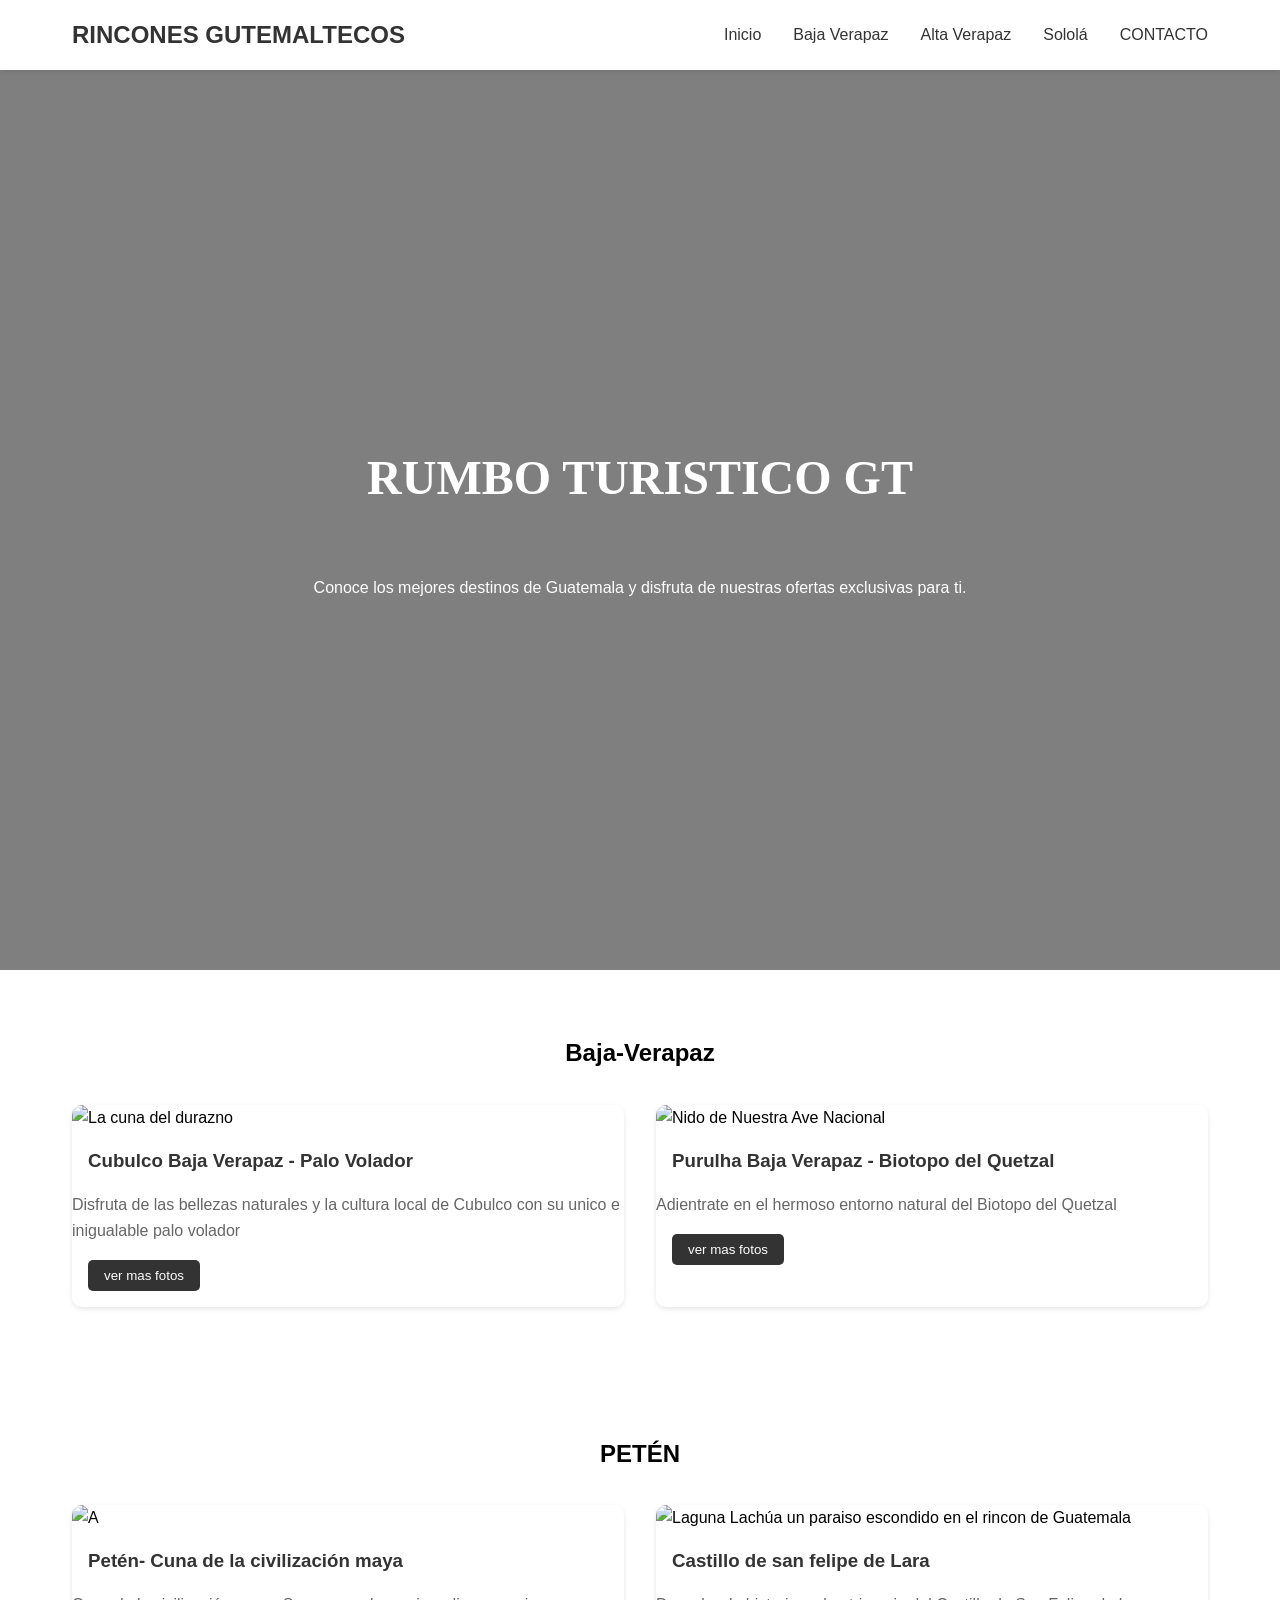
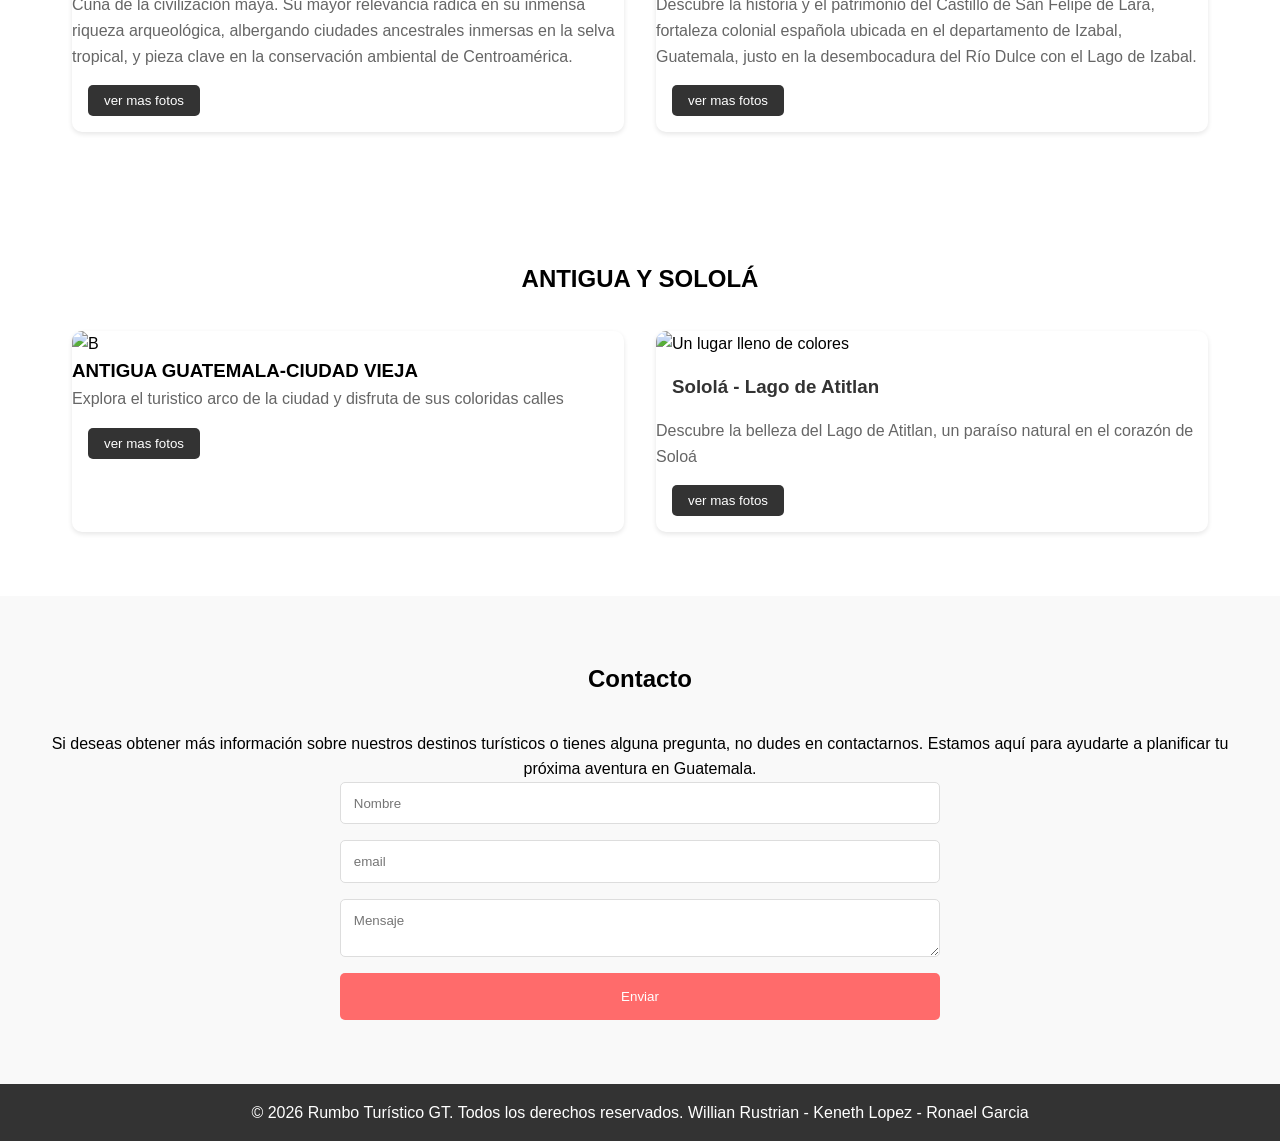
==== Index.html @ 397a10c9 "Add files via upload" ====
<!DOCTYPE html>
<html lang="ES GT">
<head>
    <meta charset="UTF-8">
    <meta name="viewport" content="width=device-width, initial-scale=1.0">
    <title>RUMBO TURISTICO GT</title>
    <link rel="stylesheet" href="STYLE-INICIO.css">
    <meta name="viewport" content="width=device-width, initial-scale=1.0">
</head>
<body>
    <header>
        <nav>
            <div class="logo">RINCONES GUTEMALTECOS</div>
            <ul class ="nav-links">
                <li><a href="#">Inicio</a></li>
                <li><a href="#Baja-Verapaz">Baja Verapaz</a></li>
                <li><a href="#Alta-Verapaz">Alta Verapaz</a></li>
                <li><a href="#Sololá">Sololá</a></li>
                <li><a href="#CONTACTO">CONTACTO</a></li>
            </ul>  
        </nav>
    </header>
    <main>
        <section id="hero">
            <h1 id="titulo">RUMBO TURISTICO GT</h1>
<BR>
            <p class="subtitulo"> Conoce los mejores destinos de Guatemala 
        y disfruta de nuestras ofertas exclusivas para ti.</p>
        </section>

        <section id="Baja-Verapaz">
            <h2>Baja-Verapaz</h2>
            <div class="Baja-Verapaz-grid">
                <div class="Baja-Verapaz-card">
                    <img src="img/cubulco/foto_uno.jpg" alt="La cuna del durazno">
                    <h3>Cubulco Baja Verapaz - Palo Volador</h3>
                    <p class="description">Disfruta de las bellezas naturales y la cultura local de Cubulco con su unico e inigualable palo volador</p>
                    <a href="Baja Verapaz.html">
                        <button>ver mas fotos</button>
                    </a>
                </div>
                <div class="Baja-Verapaz-grid">
                <div class="Baja-Verapaz-card">
                    <img src="img/Purulha/quetzal-2.jpg" alt="Nido de Nuestra Ave Nacional">
                    <h3>Purulha Baja Verapaz - Biotopo del Quetzal</h3>
                    <p class="description">Adientrate en el hermoso entorno natural del Biotopo del Quetzal</p>
                        <a href="Baja_Verapaz_2.html">
                            <button>ver mas fotos</button>
                        </a>
                
                </div>
            </div>
        </section>

        <section id="Alta-Verapaz">
            <h2>PETÉN</h2>
            <div class="Alta-Verapaz-grid">
                <div Class="Alta-Verapaz-card">
                    <img src="PORTADAPETEN.jpg" alt="A">
                    <h3>Petén- Cuna de la civilización maya</h3>
                    <p Class="description">Cuna de la civilización maya. Su mayor relevancia radica en su inmensa riqueza arqueológica, albergando ciudades ancestrales inmersas en la selva tropical,
                         y pieza clave en la conservación ambiental de Centroamérica.</p>
                    <a href="PETEN.html">
                         <button>ver mas fotos</button>
                    </a>
                </div>
                <div class="Alta-Verapaz-grid">
                <div Class="Alta-Verapaz-card">
                    <img src="SANFELIPE.jpg" alt="Laguna Lachúa un paraiso escondido en el rincon de Guatemala">
                    <h3>Castillo de san felipe de Lara</h3>
                    <p Class="description">Descubre la historia y el patrimonio del Castillo de San Felipe de Lara,
                        fortaleza colonial española ubicada en el departamento de Izabal, Guatemala, justo en la desembocadura del Río Dulce con el Lago de Izabal.</p>
                    <a href="SAN-FELIPE.html">
                        <button>ver mas fotos</button>
                    </a>
                </div>
            </div>
        </section>

        <section id="ANTIGUA">
            <h2>ANTIGUA Y SOLOLÁ</h2>
            <div Class="ANTIGUA-grid">
             <div Class="ANTIGUA-card">
                <img src="IMAGENES/ANTIGUA.jpg" alt="B">
                <h3>ANTIGUA GUATEMALA-CIUDAD VIEJA</h3>
                <p Class="description">Explora el turistico arco de la ciudad y disfruta de sus coloridas calles</p>
                <a href="ANTIGUA.html">
                    <button>ver mas fotos</button></a>
            </div>
            <div Class="Sololá-grid">
            <div Class="Sololá-card">
                <img src="IMAGENES/ATITLAN1.jpg" alt="Un lugar lleno de colores">
                <h3>Sololá - Lago de Atitlan</h3>
                <p Class="description">Descubre la belleza del Lago de Atitlan, un paraíso natural en el corazón de Soloá</p>
                <a href="ATITLAN.html">
                    <button>ver mas fotos</button></a>
            
            </div>
        </div>
        </section>

        <Section id="CONTACTO">
            <h2>Contacto</h2>
            <p> <center> Si deseas obtener más información sobre nuestros destinos turísticos o tienes alguna pregunta, no dudes en contactarnos. Estamos aquí para ayudarte a planificar tu próxima aventura en Guatemala.</center></p>
            <form>
                <input type="text" placeholder="Nombre" required>
                <input type="email" placeholder="email" required>
                <textarea placeholder="Mensaje" required></textarea>
                <button type="submit">Enviar</button>
            </form>
        </Section>
    </main>

    <footer>
        <p>&copy; 2026 Rumbo Turístico GT. Todos los derechos reservados. Willian Rustrian - Keneth Lopez - Ronael Garcia</p>
    </footer>
</body>
---- STYLE-INICIO.css ----
* {
margin: 0;
padding: 0;
box-sizing: border-box;
font-family: 'Arial', sans-serif;
}
#titulo{

    font-family: MV BOLI;
}
body {
    line-height: 1.6;
}

header {
    box-shadow: 0 2px 5px rgba(0, 0, 0, 0.1);
}

nav {
    display: flex;
    justify-content:space-between;
    align-items: center; 
    padding: 1rem 2rem;
    max-width: 1200px;
    margin: 0 auto;
}

.logo {
    font-size: 1.5rem;
    font-weight: bold;
    color: #333;
}

.nav-links {
    display: flex;
    list-style: none;
    gap: 2rem;
}

.nav-links a {
    text-decoration: none;
    color: #333;    
}

#hero {
    padding-top: 2rem;
    min-height: 100vh;
    background: linear-gradient(rgba(0, 0, 0, 0.5), rgba(0, 0, 0, 0.5)), url('img/portada.jpg');
    background-size: cover;
    background-position: center;
    display: flex;
    flex-direction: column;
    justify-content: center;
    align-items: center;
    text-align: center;
    color: white;
    padding: 0 1rem;
}



/* ANIMACIÓN */

@keyframes desvanecerInvertido{

    from{

        opacity: 0;

        transform: translateY(-50px);
    }

    to{

        opacity: 1;

        transform: translateY(0);
    }
}
#hero h1 {
    font-size: 3rem;
    margin-bottom: 2rem;
}

.cta-button {
    background-color: #ff6b6b;
    color: white;
    border: none;
    padding: 1rem 2rem;
    border-radius: 5px;
    cursor: pointer;
    margin-top: 2rem;
}

.cta-button:hover {
    color: #ff6b6b;
}

#Baja-Verapaz {
    padding: 4rem 2rem;
    max-width: 1200px;
    margin: 0 auto;
}

#Baja-Verapaz h2 {
    text-align: center;
    margin-bottom: 2rem;
}

.Baja-Verapaz-grid {
    display: grid;
    grid-template-columns: repeat(auto-fit,minmax(300px, 1fr));
    gap: 2rem;
}

.Baja-Verapaz-card {
    background: white;
    border-radius: 10px;
    overflow: hidden;
    box-shadow: 0 2px 5px rgba(0, 0, 0, 0.1);
}

.Baja-Verapaz-card img {
    width: 100%;
    height: 500px;
    object-fit: cover;
}

.Baja-Verapaz-card h3 {
    padding: 1rem;
    color: #333;
}

.description {
    padding: .5 rem 1rem;
    color: #666;
}

.Baja-Verapaz-card button {
    margin: 1rem;
    padding: .5rem 1rem;
    background-color: #333;
    color: white;
    border: none;
    border-radius: 5px;
    cursor: pointer;
}

.Baja-Verapaz-card button:hover {
    background-color: #000000;
}


#Alta-Verapaz {
    padding: 4rem 2rem;
    max-width: 1200px;
    margin: 0 auto;
}

#Alta-Verapaz h2 {
    text-align: center;
    margin-bottom: 2rem;
}

.Alta-Verapaz-grid {
    display: grid;
    grid-template-columns: repeat(auto-fit,minmax(300px, 1fr));
    gap: 2rem;
}

.Alta-Verapaz-card {
    background: white;
    border-radius: 10px;
    overflow: hidden;
    box-shadow: 0 2px 5px rgba(0, 0, 0, 0.1);
}

.Alta-Verapaz-card img {
    width: 100%;
    height: 500px;
    object-fit: cover;
}

.Alta-Verapaz-card h3 {
    padding: 1rem;
    color: #333;
}

.description {
    padding: .5 rem 1rem;
    color: #666;
}

.Alta-Verapaz-card button {
    margin: 1rem;
    padding: .5rem 1rem;
    background-color: #333;
    color: white;
    border: none;
    border-radius: 5px;
    cursor: pointer;
}

.Alta-Verapaz-card button:hover {
    background-color: #000000;
}


#ANTIGUA {
    padding: 4rem 2rem;
    max-width:1200px;
    margin: 0 auto;
}

#ANTIGUA h2 {
    text-align: center;
    margin-bottom: 2rem;
}

.ANTIGUA-grid {
    display: grid;
    grid-template-columns: repeat(auto-fit,minmax(300px, 1fr));
    gap: 2rem;
}

.ANTIGUA-card {
    background: white;
    border-radius: 10px;
    overflow: hidden;
    box-shadow: 0 2px 5px rgba(0, 0, 0, 0.1);
}
.ANTIGUA-card img {
    width: 100%;
    height: 500px;
    object-fit: cover;
}
.Sololá-card {
    background: white;
    border-radius: 10px;
    overflow: hidden;
    box-shadow: 0 2px 5px rgba(0, 0, 0, 0.1);
}

#Sololá h2 {
    text-align: center;
    margin-bottom: 2rem;
}
.Sololá-grid {
    display: grid;
    grid-template-columns: repeat(auto-fit,minmax(300px, 1fr));
    gap: 2rem;
}
.Sololá-card img {
    width: 100%;
    height: 500px;
    object-fit: cover;
}

.Sololá-card h3 {
    padding: 1rem;
    color: #333;
}

.description {
    padding: .5 rem 1rem;
    color: #666;
}

.ANTIGUA-card button {
    margin: 1rem;
    padding: .5rem 1rem;
    background-color: #333;
    color: white;
    border: none;
    border-radius: 5px;
    cursor: pointer;
}
.Sololá-card buttoN{
    margin: 1rem;
    padding: .5rem 1rem;
    background-color: #333;
    color: white;
    border: none;
    border-radius: 5px;
    cursor: pointer;
}

.ANTIGUA-card button:hover {
    background-color: #000000;
}
#Sololá-card button {
    background-color: #000000;
}
#CONTACTO {
    background-color: #f9f9f9;
    padding: 4rem 2rem;
}

#CONTACTO h2 {
    text-align: center;
    margin-bottom: 2rem;
}

form {
    max-width: 600px;
    margin: 0 auto;
    display: flex;
    flex-direction: column;
    gap: 1rem;
}

input, textarea {
    padding: .8rem;
    border: 1px solid #ddd;
    border-radius: 5px;
}

form button {
    background-color: #ff6b6b;
    color: white;
    border: none;
    padding: 1rem;
    border-radius: 5px;
    cursor: pointer;
}

form button:hover {
    background-color: #ff5555;
}

footer {
    background-color: #333;
    color: white;
    text-align: center;
    padding: 1rem;
}

/* ANIMACIÓN DEL TÍTULO */

#titulo{

    color: white;

    font-size: 70px;

    opacity: 0;

    animation: aparecer 3s ease forwards;
}

/* EFECTO */

@keyframes aparecer{

    0%{

        opacity: 0;

        transform: translateY(-80px);
    }

    100%{

        opacity: 1;

        transform: translateY(0);
    }
}
/* SUBTÍTULO */

.subtitulo{

    opacity: 0;

    animation: aparecer2 2s ease forwards;

    animation-delay: 1s;
}
/* TEXTO */

.texto{

    opacity: 0;

    animation: aparecer3 2s ease forwards;

    animation-delay: 2s;
}

/* ANIMACIONES */

@keyframes aparecer1{

    from{

        opacity: 0;
        transform: translateY(-50px);
    }

    to{

        opacity: 1;
        transform: translateY(0);
    }
}

@keyframes aparecer2{

    from{

        opacity: 0;
        transform: translateX(-50px);
    }

    to{

        opacity: 1;
        transform: translateX(0);
    }
}

@keyframes aparecer3{

    from{

        opacity: 0;
        transform: translateX(50px);
    }

    to{

        opacity: 1;
        transform: translateX(0);
    }
}
/* RESPONSIVE PARA CELULAR */

@media (max-width: 768px){

    /* TÍTULOS */

    h1{

        font-size: 40px;
    }

    h2{

        font-size: 30px;
    }

    /* MENÚ */

    nav ul{

        flex-direction: column;

        gap: 20px;
    }

    /* TARJETAS */

    .grid{

        flex-direction: column;

        align-items: center;
    }

    .card{

        width: 90%;
    }

    /* IMÁGENES */

    .card img{

        height: 250px;
    }

    /* TEXTO */

    p{

        font-size: 18px;
    }
}
img{

    max-width: 100%;
}
/* FONDO DE TODA LA PAGINA */

body{

    margin: 0;

    padding: 0;

    background-image: url("IMAGENES/fondo.png");

    background-size: cover;

    background-position: center;

    background-attachment: fixed;

    position: relative;

}

/* CAPA BORROSA */

body::before{

    content: "";

    position: fixed;

    top: 0;

    left: 0;

    width: 100%;

    height: 100%;

    backdrop-filter: blur(8px);

    -webkit-backdrop-filter: blur(8px);

    background: rgba(255,255,255,0.1);

    z-index: -1;
}
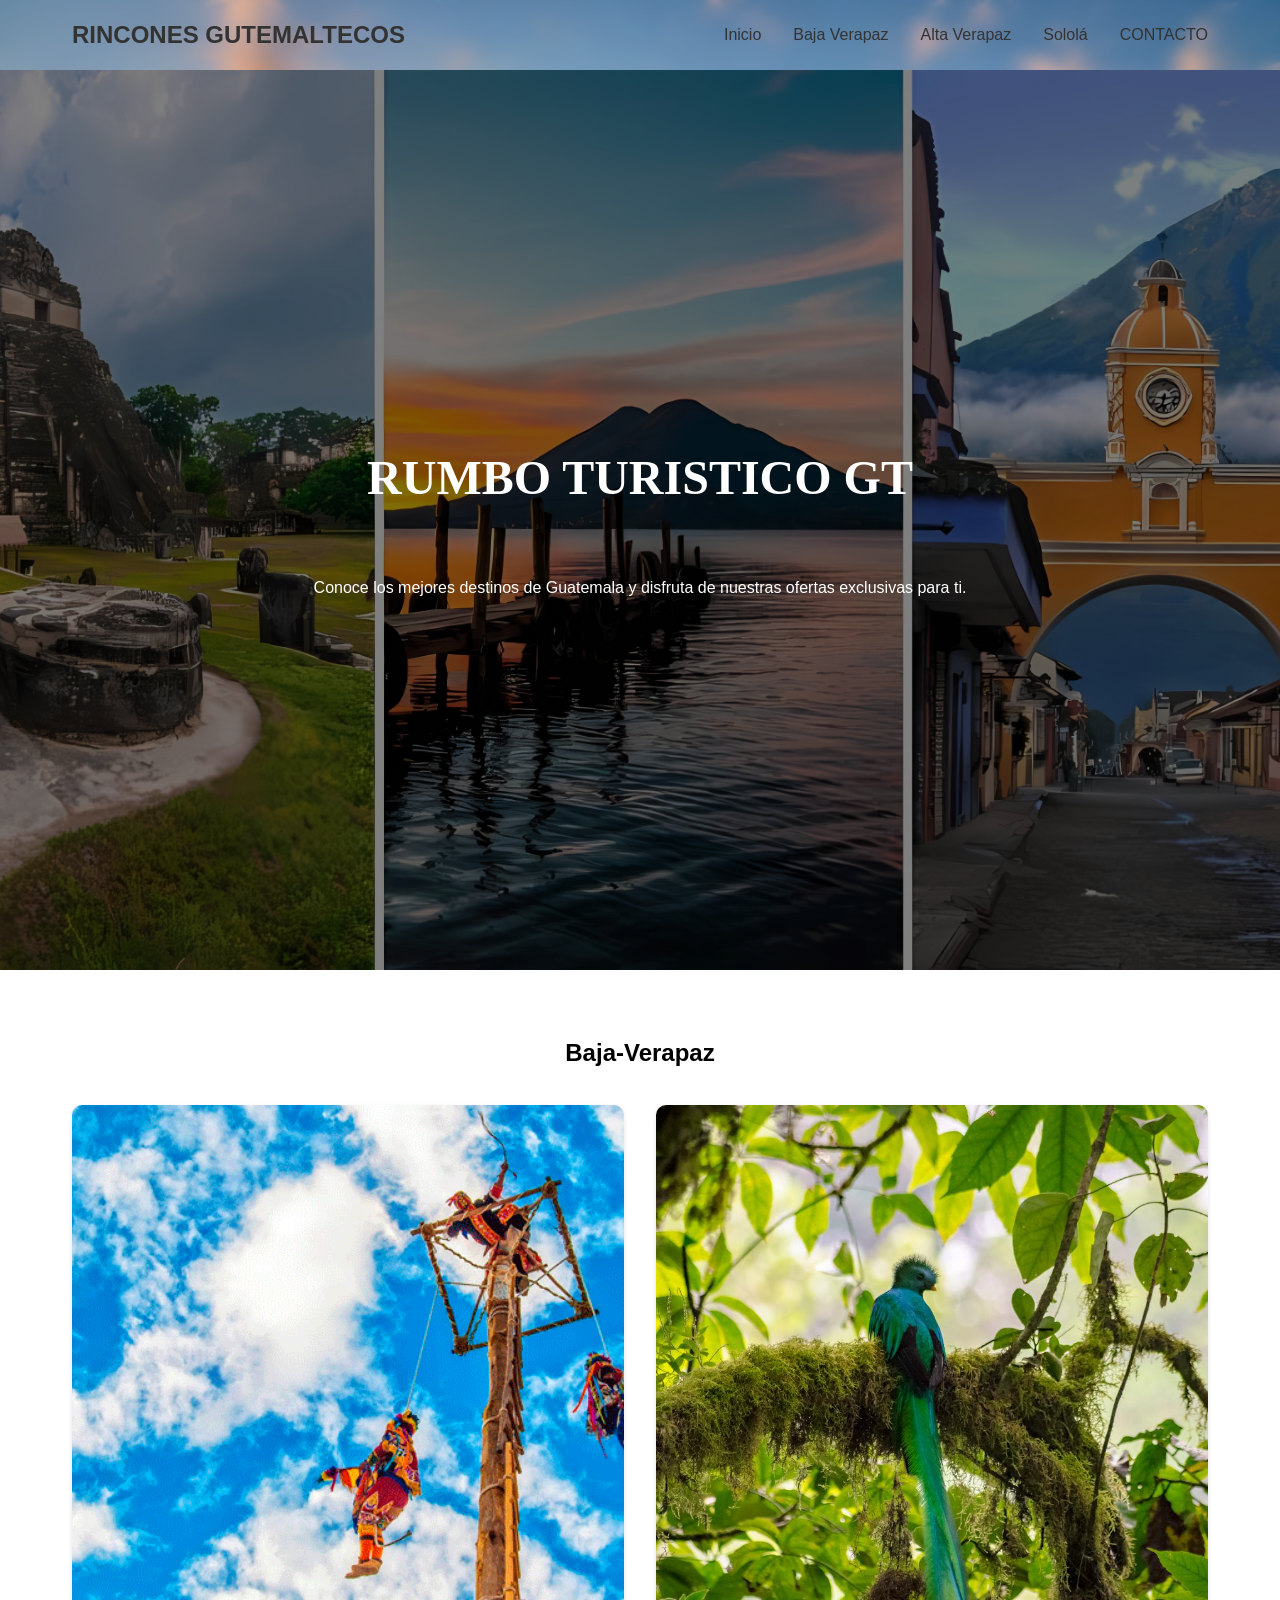
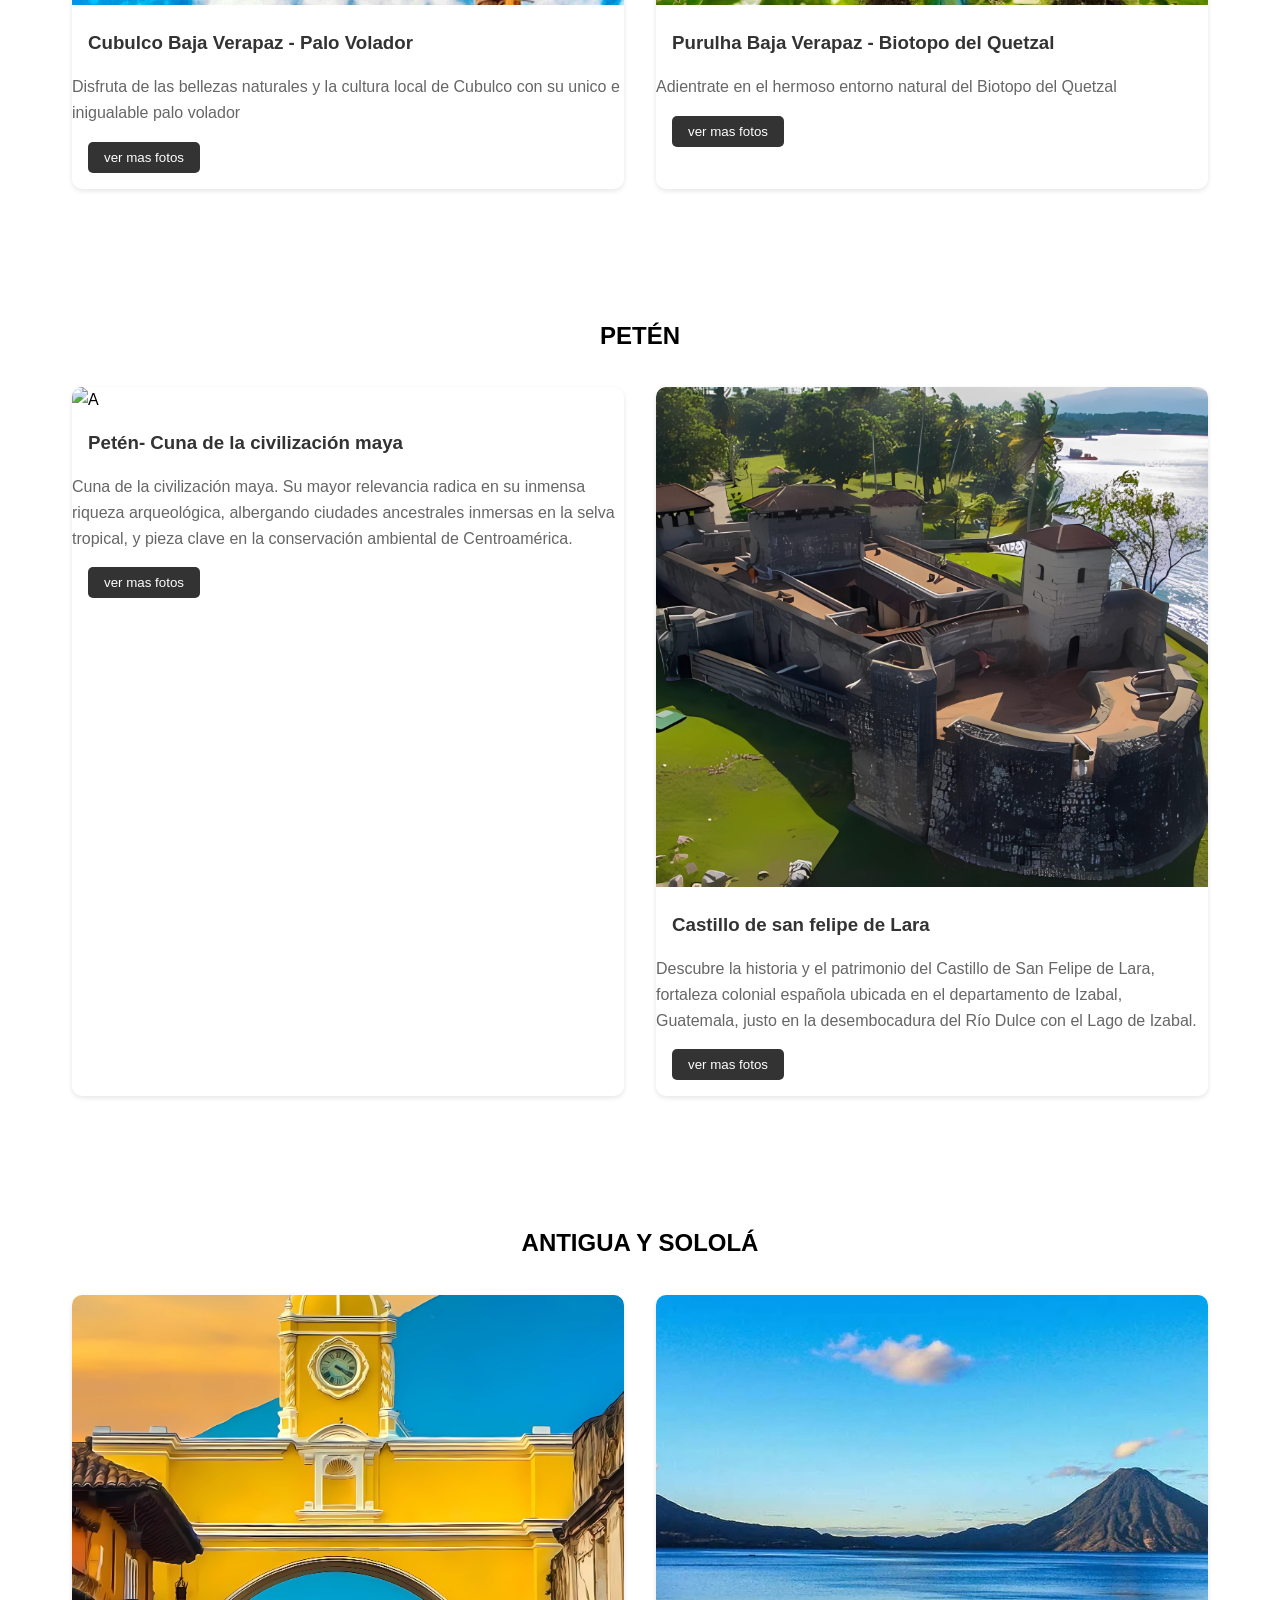
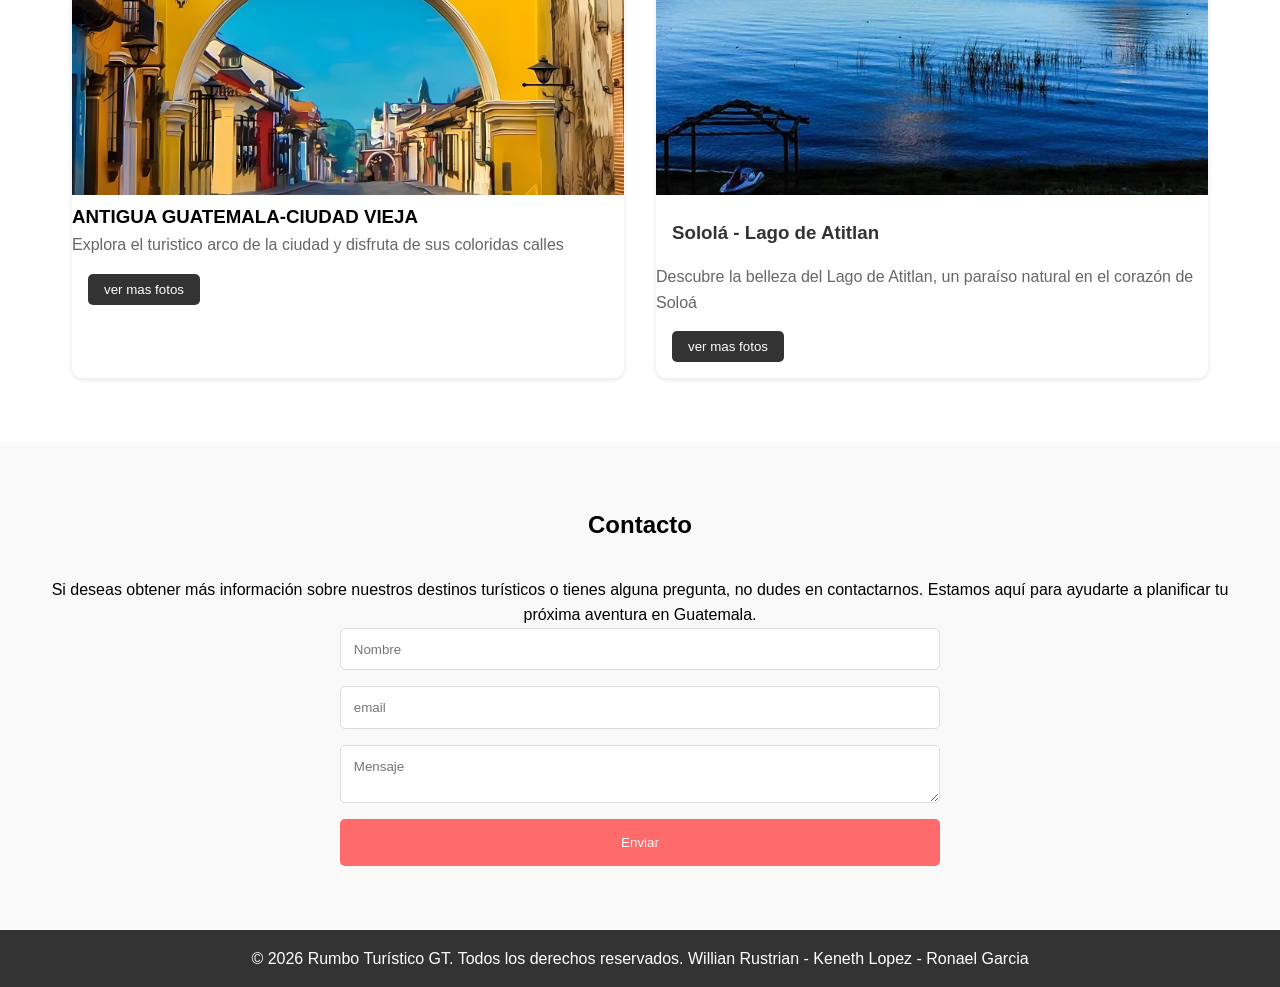
==== commit 32a13df8: "Add files via upload" ====
--- a/Index.html
+++ b/Index.html
@@ -32,7 +32,7 @@
             <h2>Baja-Verapaz</h2>
             <div class="Baja-Verapaz-grid">
                 <div class="Baja-Verapaz-card">
-                    <img src="img/cubulco/foto_uno.jpg" alt="La cuna del durazno">
+                    <img src="PORTADAPALO.png" alt="La cuna del durazno">
                     <h3>Cubulco Baja Verapaz - Palo Volador</h3>
                     <p class="description">Disfruta de las bellezas naturales y la cultura local de Cubulco con su unico e inigualable palo volador</p>
                     <a href="Baja Verapaz.html">
@@ -41,7 +41,7 @@
                 </div>
                 <div class="Baja-Verapaz-grid">
                 <div class="Baja-Verapaz-card">
-                    <img src="img/Purulha/quetzal-2.jpg" alt="Nido de Nuestra Ave Nacional">
+                    <img src="quetzal-2.jpg" alt="Nido de Nuestra Ave Nacional">
                     <h3>Purulha Baja Verapaz - Biotopo del Quetzal</h3>
                     <p class="description">Adientrate en el hermoso entorno natural del Biotopo del Quetzal</p>
                         <a href="Baja_Verapaz_2.html">
@@ -81,7 +81,7 @@
             <h2>ANTIGUA Y SOLOLÁ</h2>
             <div Class="ANTIGUA-grid">
              <div Class="ANTIGUA-card">
-                <img src="IMAGENES/ANTIGUA.jpg" alt="B">
+                <img src="ANTIGUA.jpg" alt="B">
                 <h3>ANTIGUA GUATEMALA-CIUDAD VIEJA</h3>
                 <p Class="description">Explora el turistico arco de la ciudad y disfruta de sus coloridas calles</p>
                 <a href="ANTIGUA.html">
@@ -89,7 +89,7 @@
             </div>
             <div Class="Sololá-grid">
             <div Class="Sololá-card">
-                <img src="IMAGENES/ATITLAN1.jpg" alt="Un lugar lleno de colores">
+                <img src="ATITLAN1.jpg" alt="Un lugar lleno de colores">
                 <h3>Sololá - Lago de Atitlan</h3>
                 <p Class="description">Descubre la belleza del Lago de Atitlan, un paraíso natural en el corazón de Soloá</p>
                 <a href="ATITLAN.html">
--- a/STYLE-INICIO.css
+++ b/STYLE-INICIO.css
@@ -45,7 +45,7 @@
 #hero {
     padding-top: 2rem;
     min-height: 100vh;
-    background: linear-gradient(rgba(0, 0, 0, 0.5), rgba(0, 0, 0, 0.5)), url('img/portada.jpg');
+    background: linear-gradient(rgba(0, 0, 0, 0.5), rgba(0, 0, 0, 0.5)), url('portada.jpg');
     background-size: cover;
     background-position: center;
     display: flex;
@@ -498,7 +498,7 @@
 
     padding: 0;
 
-    background-image: url("IMAGENES/fondo.png");
+    background-image: url("fondo.png");
 
     background-size: cover;
 
